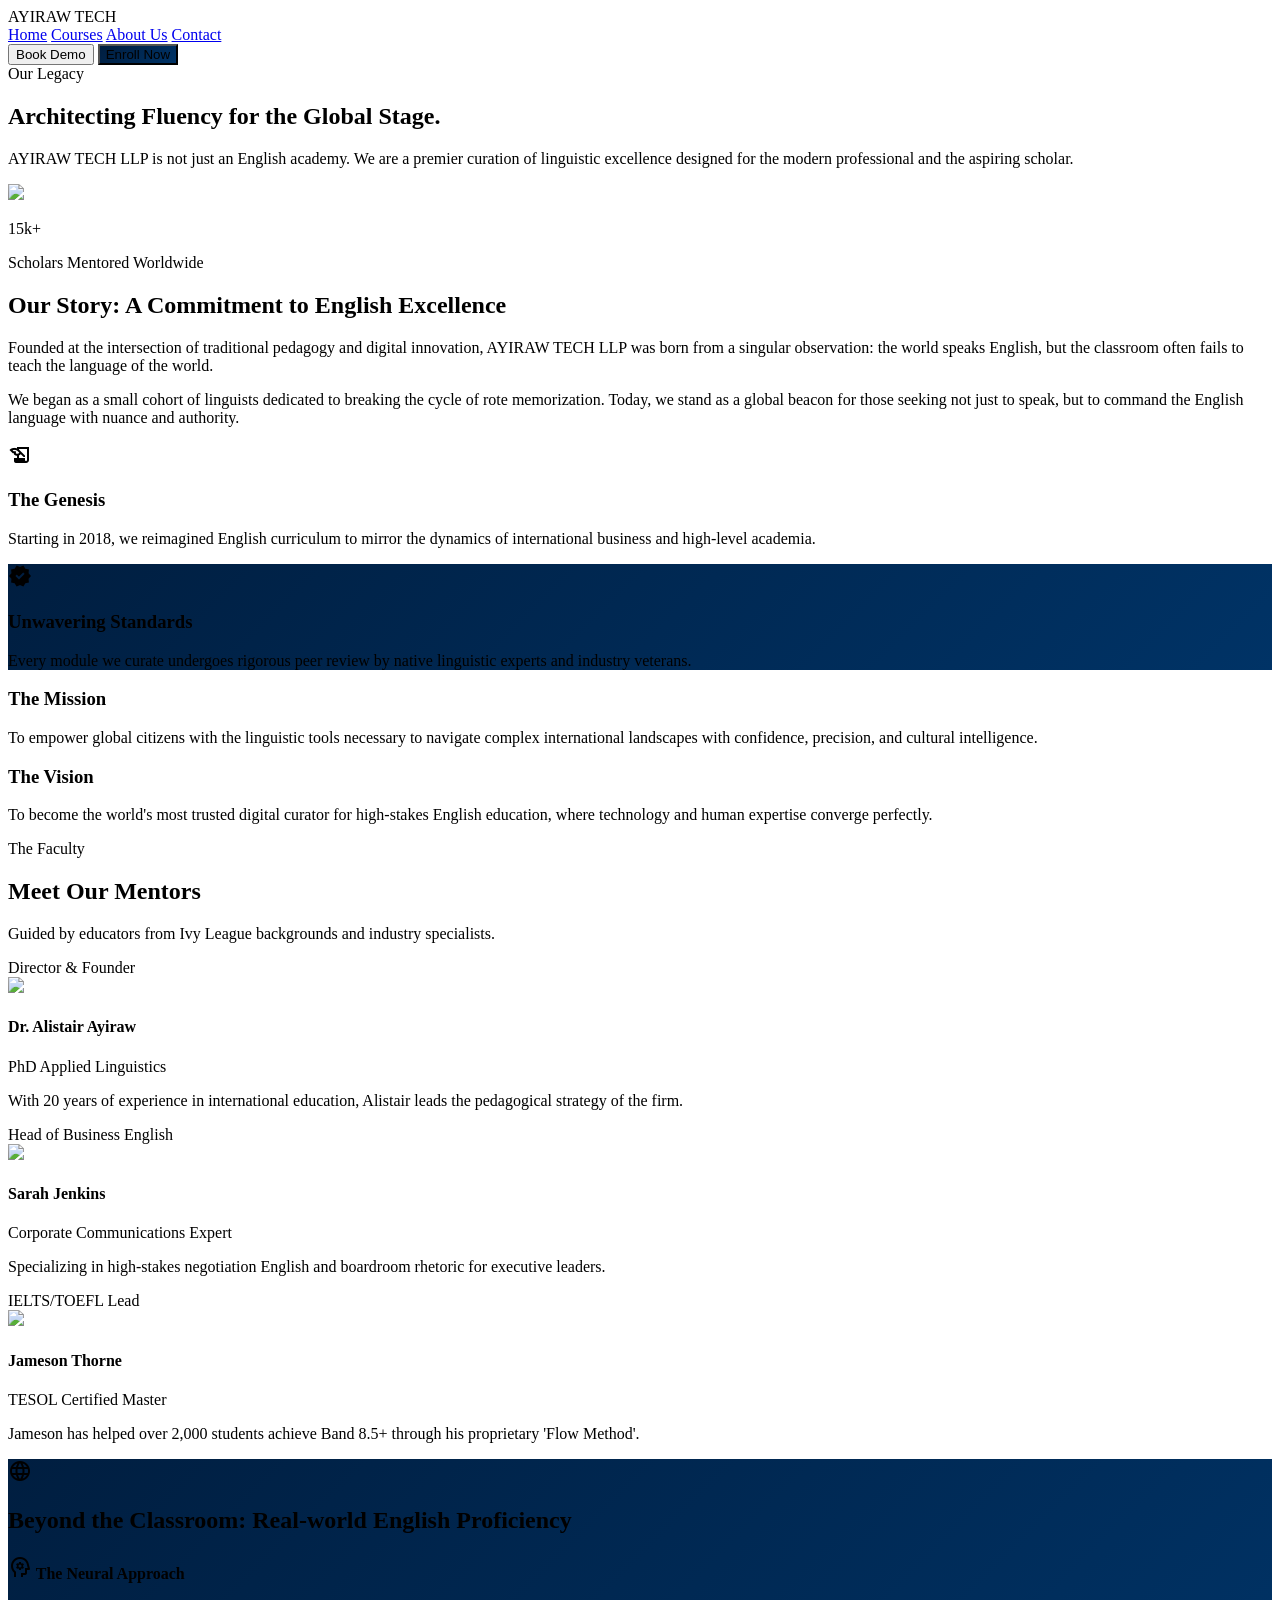
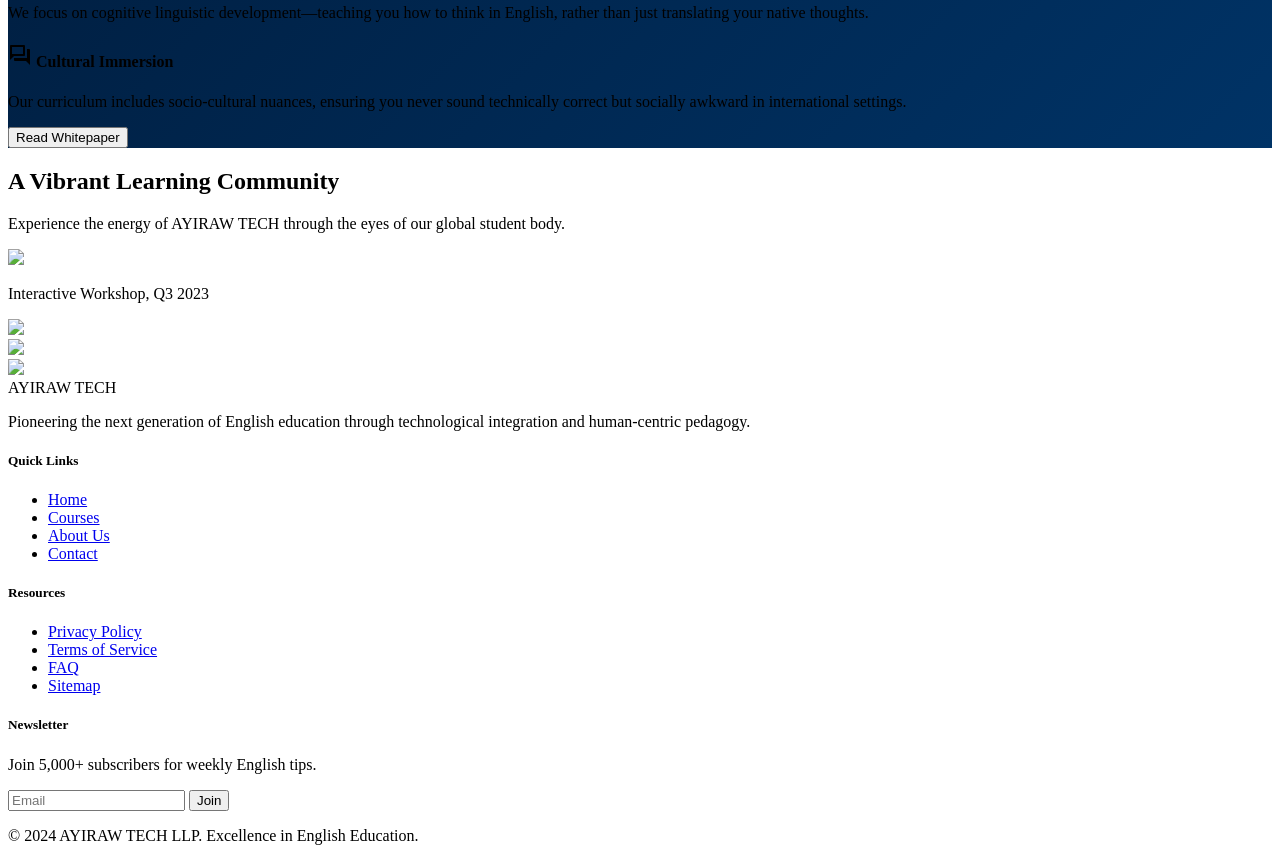
==== about.html @ 20efe215 "about.html" ====
<!DOCTYPE html>

<html class="scroll-smooth" lang="en"><head>
<meta charset="utf-8"/>
<meta content="width=device-width, initial-scale=1.0" name="viewport"/>
<title>About Us | AYIRAW TECH</title>
<script src="https://cdn.tailwindcss.com?plugins=forms,container-queries"></script>
<link href="https://fonts.googleapis.com/css2?family=Manrope:wght@200..800&amp;family=Inter:wght@100..900&amp;display=swap" rel="stylesheet"/>
<link href="https://fonts.googleapis.com/css2?family=Material+Symbols+Outlined:wght,FILL@100..700,0..1&amp;display=swap" rel="stylesheet"/>
<link href="https://fonts.googleapis.com/css2?family=Material+Symbols+Outlined:wght,FILL@100..700,0..1&amp;display=swap" rel="stylesheet"/>
<script id="tailwind-config">
      tailwind.config = {
        darkMode: "class",
        theme: {
          extend: {
            colors: {
              "inverse-surface": "#2e3132",
              "on-primary": "#ffffff",
              "error-container": "#ffdad6",
              "surface-container-highest": "#e1e3e4",
              "surface-container": "#edeeef",
              "on-secondary-container": "#613400",
              "tertiary-fixed-dim": "#e9c400",
              "surface-container-low": "#f3f4f5",
              "surface": "#f8f9fa",
              "on-tertiary-container": "#4c3e00",
              "on-error": "#ffffff",
              "on-tertiary-fixed-variant": "#544600",
              "on-primary-fixed": "#001b3c",
              "background": "#f8f9fa",
              "tertiary-container": "#c9a900",
              "secondary-container": "#fd9000",
              "tertiary": "#705d00",
              "on-error-container": "#93000a",
              "surface-container-high": "#e7e8e9",
              "on-primary-container": "#799dd6",
              "on-background": "#191c1d",
              "on-tertiary": "#ffffff",
              "error": "#ba1a1a",
              "outline-variant": "#c3c6d1",
              "inverse-on-surface": "#f0f1f2",
              "on-secondary-fixed-variant": "#6c3a00",
              "on-tertiary-fixed": "#221b00",
              "surface-bright": "#f8f9fa",
              "secondary-fixed": "#ffdcc1",
              "on-primary-fixed-variant": "#1f477b",
              "outline": "#737780",
              "inverse-primary": "#a7c8ff",
              "surface-tint": "#3a5f94",
              "secondary-fixed-dim": "#ffb778",
              "primary": "#001e40",
              "secondary": "#8e4e00",
              "surface-container-lowest": "#ffffff",
              "primary-fixed": "#d5e3ff",
              "on-secondary-fixed": "#2e1500",
              "tertiary-fixed": "#ffe170",
              "primary-container": "#003366",
              "on-surface": "#191c1d",
              "on-surface-variant": "#43474f",
              "on-secondary": "#ffffff",
              "surface-dim": "#d9dadb",
              "primary-fixed-dim": "#a7c8ff",
              "surface-variant": "#e1e3e4"
            },
            fontFamily: {
              "headline": ["Manrope"],
              "body": ["Inter"],
              "label": ["Inter"]
            },
            borderRadius: {"DEFAULT": "0.125rem", "lg": "0.25rem", "xl": "0.5rem", "full": "0.75rem"},
          },
        },
      }
    </script>
<style>
        .material-symbols-outlined {
            font-variation-settings: 'FILL' 0, 'wght' 400, 'GRAD' 0, 'opsz' 24;
        }
        .editorial-gradient {
            background: linear-gradient(135deg, #001e40 0%, #003366 100%);
        }
        .glass-nav {
            backdrop-filter: blur(24px);
            -webkit-backdrop-filter: blur(24px);
        }
    </style>
</head>
<body class="bg-surface text-on-surface font-body selection:bg-secondary-fixed selection:text-on-secondary-fixed">
<!-- TopNavBar -->
<nav class="fixed top-0 w-full z-50 bg-white/80 dark:bg-slate-950/80 backdrop-blur-xl shadow-sm dark:shadow-none h-20">
<div class="flex justify-between items-center max-w-7xl mx-auto px-6 h-full">
<div class="text-2xl font-black tracking-tighter text-sky-900 dark:text-sky-100 uppercase">
                AYIRAW TECH
            </div>
<div class="hidden md:flex items-center space-x-8">
<a class="text-slate-600 dark:text-slate-400 hover:text-sky-900 dark:hover:text-sky-200 transition-colors font-body text-sm" href="#">Home</a>
<a class="text-slate-600 dark:text-slate-400 hover:text-sky-900 dark:hover:text-sky-200 transition-colors font-body text-sm" href="#">Courses</a>
<a class="text-sky-900 dark:text-sky-400 font-bold border-b-2 border-amber-600 pb-1 font-body text-sm" href="#">About Us</a>
<a class="text-slate-600 dark:text-slate-400 hover:text-sky-900 dark:hover:text-sky-200 transition-colors font-body text-sm" href="#">Contact</a>
</div>
<div class="flex items-center gap-4">
<button class="hidden md:block text-on-primary-fixed-variant font-semibold text-sm hover:opacity-80 transition-opacity">Book Demo</button>
<button class="bg-primary editorial-gradient text-on-primary px-6 py-2.5 rounded-xl font-bold text-sm scale-95 active:scale-90 transition-transform shadow-lg shadow-primary/20">Enroll Now</button>
</div>
</div>
</nav>
<main class="pt-20">
<!-- Hero Section: Editorial Style -->
<section class="relative py-24 overflow-hidden">
<div class="max-w-7xl mx-auto px-6 grid grid-cols-1 lg:grid-cols-12 gap-12 items-center">
<div class="lg:col-span-7">
<span class="inline-block px-4 py-1.5 rounded-full bg-secondary-fixed text-on-secondary-fixed font-label text-xs font-bold tracking-widest uppercase mb-6">Our Legacy</span>
<h1 class="font-headline text-5xl md:text-7xl font-bold tracking-tight text-on-surface mb-8 leading-[1.1]">
                        Architecting <span class="text-secondary italic">Fluency</span> for the Global Stage.
                    </h1>
<p class="text-on-surface-variant text-lg md:text-xl max-w-2xl leading-relaxed mb-10">
                        AYIRAW TECH LLP is not just an English academy. We are a premier curation of linguistic excellence designed for the modern professional and the aspiring scholar.
                    </p>
</div>
<div class="lg:col-span-5 relative">
<div class="aspect-[4/5] rounded-xl overflow-hidden shadow-2xl rotate-2 hover:rotate-0 transition-transform duration-700">
<img class="w-full h-full object-cover" data-alt="University students collaborating in a modern library" src="https://lh3.googleusercontent.com/aida-public/[base64]"/>
</div>
<div class="absolute -bottom-6 -left-6 bg-surface-container-lowest p-8 rounded-xl shadow-xl max-w-[240px] border border-outline-variant/15">
<p class="font-headline font-bold text-4xl text-primary">15k+</p>
<p class="text-sm text-outline font-label">Scholars Mentored Worldwide</p>
</div>
</div>
</div>
</section>
<!-- Our Story: Asymmetrical Layout -->
<section class="py-24 bg-surface-container-low">
<div class="max-w-7xl mx-auto px-6">
<div class="grid grid-cols-1 lg:grid-cols-2 gap-20 items-start">
<div class="sticky top-32">
<h2 class="font-headline text-4xl font-bold mb-8">Our Story: A Commitment to English Excellence</h2>
<div class="space-y-6 text-on-surface-variant leading-loose">
<p>Founded at the intersection of traditional pedagogy and digital innovation, AYIRAW TECH LLP was born from a singular observation: the world speaks English, but the classroom often fails to teach the language of the world.</p>
<p>We began as a small cohort of linguists dedicated to breaking the cycle of rote memorization. Today, we stand as a global beacon for those seeking not just to speak, but to command the English language with nuance and authority.</p>
</div>
</div>
<div class="grid grid-cols-1 gap-8">
<div class="bg-surface-container-lowest p-10 rounded-xl border border-outline-variant/15 hover:shadow-lg transition-shadow">
<div class="text-secondary mb-6"><span class="material-symbols-outlined text-4xl" style="font-variation-settings: 'FILL' 1;">history_edu</span></div>
<h3 class="font-headline text-2xl font-bold mb-4">The Genesis</h3>
<p class="text-on-surface-variant text-sm">Starting in 2018, we reimagined English curriculum to mirror the dynamics of international business and high-level academia.</p>
</div>
<div class="bg-primary editorial-gradient p-10 rounded-xl text-on-primary shadow-xl">
<div class="text-tertiary-fixed mb-6"><span class="material-symbols-outlined text-4xl" style="font-variation-settings: 'FILL' 1;">verified</span></div>
<h3 class="font-headline text-2xl font-bold mb-4">Unwavering Standards</h3>
<p class="opacity-80 text-sm">Every module we curate undergoes rigorous peer review by native linguistic experts and industry veterans.</p>
</div>
</div>
</div>
</div>
</section>
<!-- Mission & Vision: Tonal Cards -->
<section class="py-24">
<div class="max-w-7xl mx-auto px-6">
<div class="grid grid-cols-1 md:grid-cols-2 gap-12">
<div class="group">
<div class="h-2 w-24 bg-secondary mb-8 transition-all group-hover:w-full duration-500"></div>
<h3 class="font-headline text-3xl font-bold mb-6">The Mission</h3>
<p class="text-on-surface-variant text-lg leading-relaxed">To empower global citizens with the linguistic tools necessary to navigate complex international landscapes with confidence, precision, and cultural intelligence.</p>
</div>
<div class="group">
<div class="h-2 w-24 bg-primary mb-8 transition-all group-hover:w-full duration-500"></div>
<h3 class="font-headline text-3xl font-bold mb-6">The Vision</h3>
<p class="text-on-surface-variant text-lg leading-relaxed">To become the world's most trusted digital curator for high-stakes English education, where technology and human expertise converge perfectly.</p>
</div>
</div>
</div>
</section>
<!-- Founders & Tutors: Academic Cards -->
<section class="py-24 bg-surface-container-high">
<div class="max-w-7xl mx-auto px-6">
<div class="flex flex-col md:flex-row justify-between items-end mb-16 gap-6">
<div>
<span class="text-secondary font-bold tracking-widest text-xs uppercase font-label">The Faculty</span>
<h2 class="font-headline text-4xl font-bold mt-2">Meet Our Mentors</h2>
</div>
<p class="text-outline max-w-sm text-sm">Guided by educators from Ivy League backgrounds and industry specialists.</p>
</div>
<div class="grid grid-cols-1 sm:grid-cols-2 lg:grid-cols-3 gap-8">
<!-- Founder Card -->
<div class="flex flex-col">
<div class="bg-surface-container-highest h-12 w-4/5 rounded-t-xl ml-auto flex items-center px-6">
<span class="text-[10px] font-bold tracking-[0.2em] uppercase text-on-surface-variant">Director &amp; Founder</span>
</div>
<div class="bg-surface-container-lowest p-6 rounded-xl rounded-tr-none shadow-sm flex-grow">
<div class="aspect-square rounded-lg overflow-hidden mb-6 grayscale hover:grayscale-0 transition-all duration-500">
<img class="w-full h-full object-cover" data-alt="A professional man in a navy suit representing a founder" src="https://lh3.googleusercontent.com/aida-public/[base64]"/>
</div>
<h4 class="font-headline text-xl font-bold">Dr. Alistair Ayiraw</h4>
<p class="text-secondary font-label text-xs font-bold mb-4">PhD Applied Linguistics</p>
<p class="text-on-surface-variant text-sm leading-relaxed">With 20 years of experience in international education, Alistair leads the pedagogical strategy of the firm.</p>
</div>
</div>
<!-- Tutor Card 1 -->
<div class="flex flex-col">
<div class="bg-surface-container-highest h-12 w-4/5 rounded-t-xl ml-auto flex items-center px-6">
<span class="text-[10px] font-bold tracking-[0.2em] uppercase text-on-surface-variant">Head of Business English</span>
</div>
<div class="bg-surface-container-lowest p-6 rounded-xl rounded-tr-none shadow-sm flex-grow">
<div class="aspect-square rounded-lg overflow-hidden mb-6 grayscale hover:grayscale-0 transition-all duration-500">
<img class="w-full h-full object-cover" data-alt="A professional woman in business attire representing a lead tutor" src="https://lh3.googleusercontent.com/aida-public/[base64]"/>
</div>
<h4 class="font-headline text-xl font-bold">Sarah Jenkins</h4>
<p class="text-secondary font-label text-xs font-bold mb-4">Corporate Communications Expert</p>
<p class="text-on-surface-variant text-sm leading-relaxed">Specializing in high-stakes negotiation English and boardroom rhetoric for executive leaders.</p>
</div>
</div>
<!-- Tutor Card 2 -->
<div class="flex flex-col">
<div class="bg-surface-container-highest h-12 w-4/5 rounded-t-xl ml-auto flex items-center px-6">
<span class="text-[10px] font-bold tracking-[0.2em] uppercase text-on-surface-variant">IELTS/TOEFL Lead</span>
</div>
<div class="bg-surface-container-lowest p-6 rounded-xl rounded-tr-none shadow-sm flex-grow">
<div class="aspect-square rounded-lg overflow-hidden mb-6 grayscale hover:grayscale-0 transition-all duration-500">
<img class="w-full h-full object-cover" data-alt="A young male tutor in professional casual wear" src="https://lh3.googleusercontent.com/aida-public/[base64]"/>
</div>
<h4 class="font-headline text-xl font-bold">Jameson Thorne</h4>
<p class="text-secondary font-label text-xs font-bold mb-4">TESOL Certified Master</p>
<p class="text-on-surface-variant text-sm leading-relaxed">Jameson has helped over 2,000 students achieve Band 8.5+ through his proprietary 'Flow Method'.</p>
</div>
</div>
</div>
</div>
</section>
<!-- Academic Philosophy: Beyond the Classroom -->
<section class="py-24 overflow-hidden">
<div class="max-w-7xl mx-auto px-6">
<div class="editorial-gradient rounded-3xl p-12 md:p-20 text-on-primary relative">
<div class="absolute top-0 right-0 p-12 opacity-10">
<span class="material-symbols-outlined text-[200px]" style="font-variation-settings: 'FILL' 1;">language</span>
</div>
<div class="relative z-10 max-w-3xl">
<h2 class="font-headline text-3xl md:text-5xl font-bold mb-8 leading-tight">Beyond the Classroom: Real-world English Proficiency</h2>
<div class="grid grid-cols-1 md:grid-cols-2 gap-12 mt-12">
<div>
<h4 class="text-tertiary-fixed font-bold mb-4 flex items-center gap-2">
<span class="material-symbols-outlined">psychology</span> The Neural Approach
                                </h4>
<p class="text-primary-fixed text-sm leading-relaxed">We focus on cognitive linguistic development—teaching you how to think in English, rather than just translating your native thoughts.</p>
</div>
<div>
<h4 class="text-tertiary-fixed font-bold mb-4 flex items-center gap-2">
<span class="material-symbols-outlined">forum</span> Cultural Immersion
                                </h4>
<p class="text-primary-fixed text-sm leading-relaxed">Our curriculum includes socio-cultural nuances, ensuring you never sound technically correct but socially awkward in international settings.</p>
</div>
</div>
<button class="mt-12 bg-secondary text-on-primary px-8 py-4 rounded-xl font-bold hover:bg-secondary-container transition-colors shadow-xl shadow-black/20">Read Whitepaper</button>
</div>
</div>
</div>
</section>
<!-- Student Gallery: Bento Grid -->
<section class="py-24 bg-surface">
<div class="max-w-7xl mx-auto px-6">
<div class="text-center mb-16">
<h2 class="font-headline text-4xl font-bold mb-4">A Vibrant Learning Community</h2>
<p class="text-on-surface-variant max-w-2xl mx-auto">Experience the energy of AYIRAW TECH through the eyes of our global student body.</p>
</div>
<div class="grid grid-cols-2 md:grid-cols-4 gap-4 md:h-[600px]">
<div class="md:col-span-2 md:row-span-2 rounded-xl overflow-hidden group relative">
<img class="w-full h-full object-cover group-hover:scale-105 transition-transform duration-700" data-alt="A diverse group of students discussing around a laptop" src="https://lh3.googleusercontent.com/aida-public/[base64]"/>
<div class="absolute inset-0 bg-gradient-to-t from-black/60 to-transparent opacity-0 group-hover:opacity-100 transition-opacity flex items-end p-6">
<p class="text-white text-sm font-label">Interactive Workshop, Q3 2023</p>
</div>
</div>
<div class="rounded-xl overflow-hidden group relative">
<img class="w-full h-full object-cover group-hover:scale-105 transition-transform duration-700" data-alt="A close up of a student writing in a journal" src="https://lh3.googleusercontent.com/aida-public/[base64]"/>
</div>
<div class="rounded-xl overflow-hidden group relative">
<img class="w-full h-full object-cover group-hover:scale-105 transition-transform duration-700" data-alt="Two students high-fiving in a modern classroom" src="https://lh3.googleusercontent.com/aida-public/[base64]"/>
</div>
<div class="md:col-span-2 rounded-xl overflow-hidden group relative">
<img class="w-full h-full object-cover group-hover:scale-105 transition-transform duration-700" data-alt="A wide shot of a tech-enabled lecture hall" src="https://lh3.googleusercontent.com/aida-public/[base64]"/>
</div>
</div>
</div>
</section>
</main>
<!-- Footer -->
<footer class="bg-slate-50 dark:bg-slate-950 w-full py-12 border-t border-slate-200 dark:border-slate-800">
<div class="grid grid-cols-1 md:grid-cols-4 gap-8 max-w-7xl mx-auto px-6">
<div class="md:col-span-1">
<div class="text-xl font-bold text-sky-900 dark:text-sky-100 mb-4 uppercase">AYIRAW TECH</div>
<p class="text-xs text-slate-500 leading-relaxed font-body">Pioneering the next generation of English education through technological integration and human-centric pedagogy.</p>
</div>
<div>
<h5 class="font-headline font-semibold text-sky-900 dark:text-sky-400 mb-4 text-sm">Quick Links</h5>
<ul class="space-y-2">
<li><a class="text-xs text-slate-500 hover:underline decoration-amber-500 underline-offset-4 transition-opacity font-body" href="#">Home</a></li>
<li><a class="text-xs text-slate-500 hover:underline decoration-amber-500 underline-offset-4 transition-opacity font-body" href="#">Courses</a></li>
<li><a class="text-xs text-amber-700 dark:text-amber-400 font-body" href="#">About Us</a></li>
<li><a class="text-xs text-slate-500 hover:underline decoration-amber-500 underline-offset-4 transition-opacity font-body" href="#">Contact</a></li>
</ul>
</div>
<div>
<h5 class="font-headline font-semibold text-sky-900 dark:text-sky-400 mb-4 text-sm">Resources</h5>
<ul class="space-y-2">
<li><a class="text-xs text-slate-500 hover:underline decoration-amber-500 underline-offset-4 transition-opacity font-body" href="#">Privacy Policy</a></li>
<li><a class="text-xs text-slate-500 hover:underline decoration-amber-500 underline-offset-4 transition-opacity font-body" href="#">Terms of Service</a></li>
<li><a class="text-xs text-slate-500 hover:underline decoration-amber-500 underline-offset-4 transition-opacity font-body" href="#">FAQ</a></li>
<li><a class="text-xs text-slate-500 hover:underline decoration-amber-500 underline-offset-4 transition-opacity font-body" href="#">Sitemap</a></li>
</ul>
</div>
<div>
<h5 class="font-headline font-semibold text-sky-900 dark:text-sky-400 mb-4 text-sm">Newsletter</h5>
<p class="text-xs text-slate-500 mb-4">Join 5,000+ subscribers for weekly English tips.</p>
<div class="flex">
<input class="bg-surface-container-low border-none rounded-l-xl text-xs w-full focus:ring-2 focus:ring-secondary" placeholder="Email" type="email"/>
<button class="bg-primary text-on-primary px-4 rounded-r-xl font-bold text-xs">Join</button>
</div>
</div>
</div>
<div class="max-w-7xl mx-auto px-6 pt-12 text-center">
<p class="text-[10px] text-slate-400 font-body uppercase tracking-widest">© 2024 AYIRAW TECH LLP. Excellence in English Education.</p>
</div>
</footer>
</body></html>
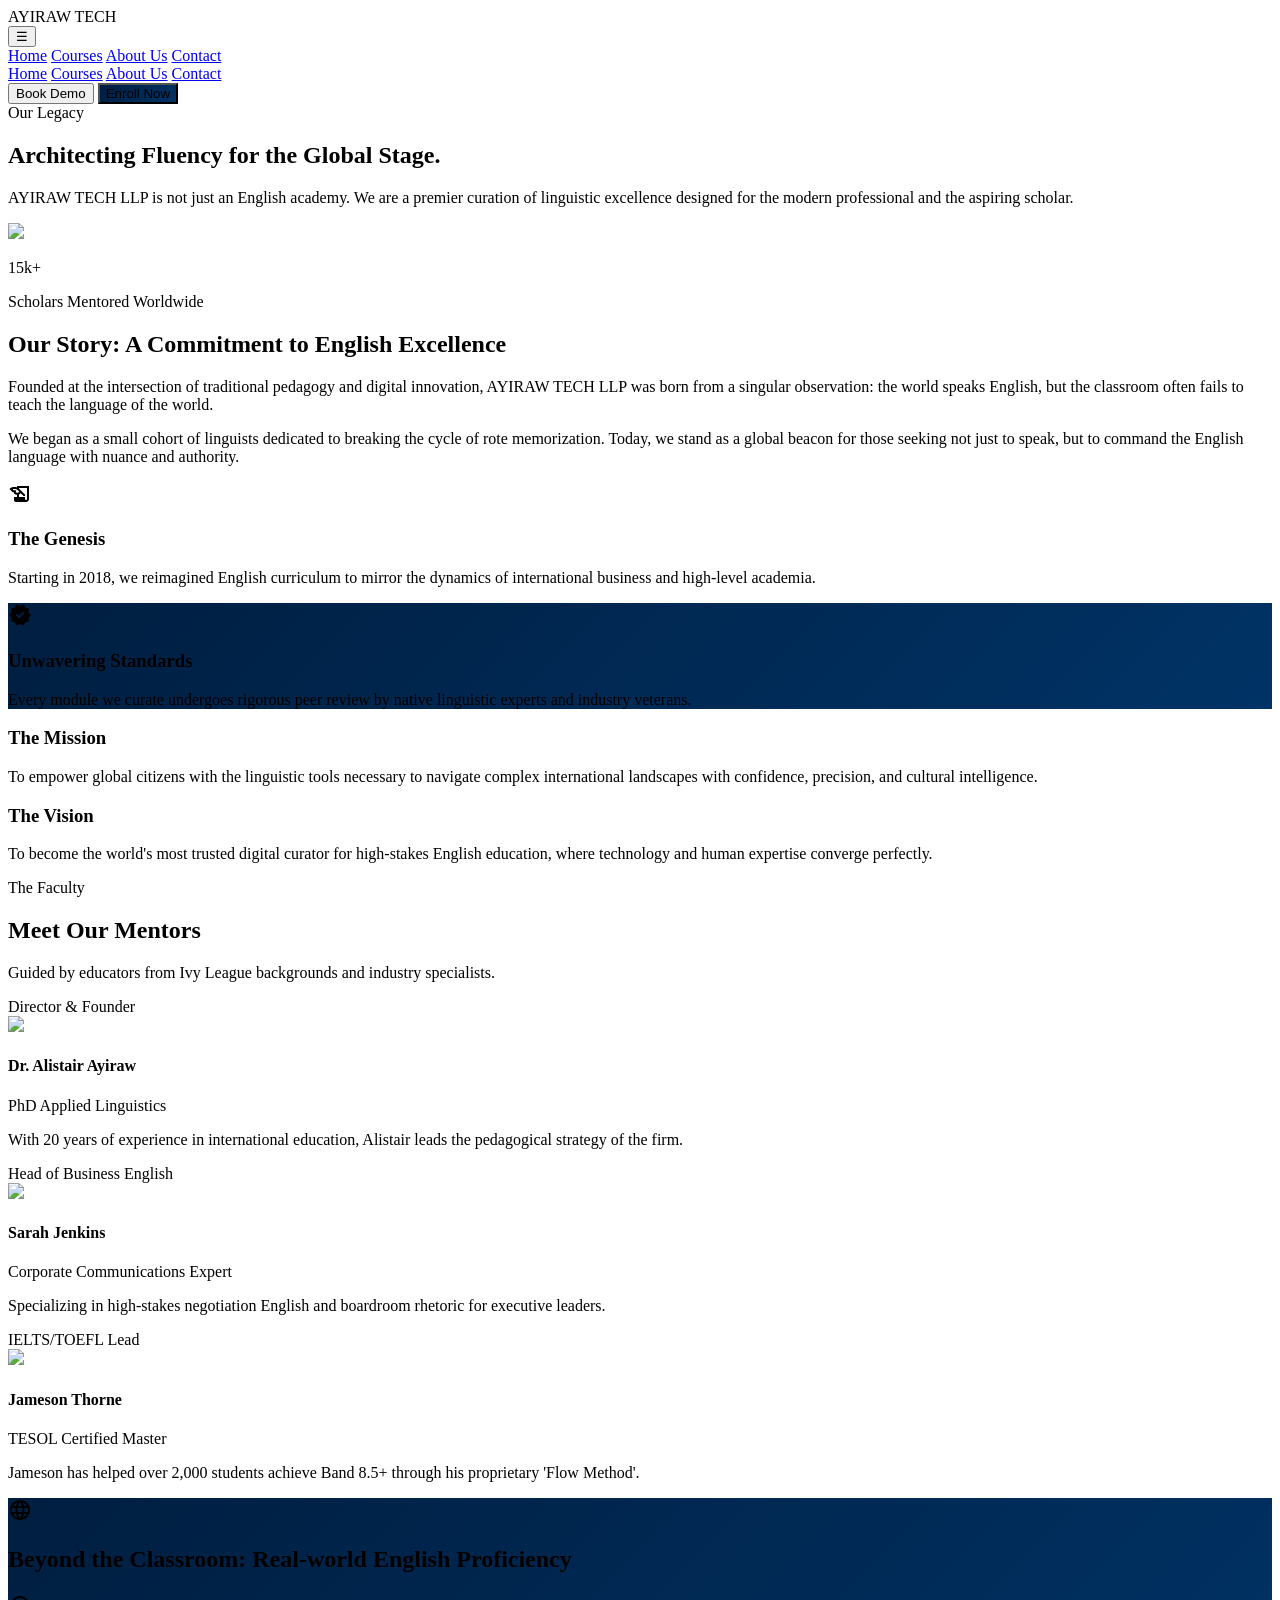
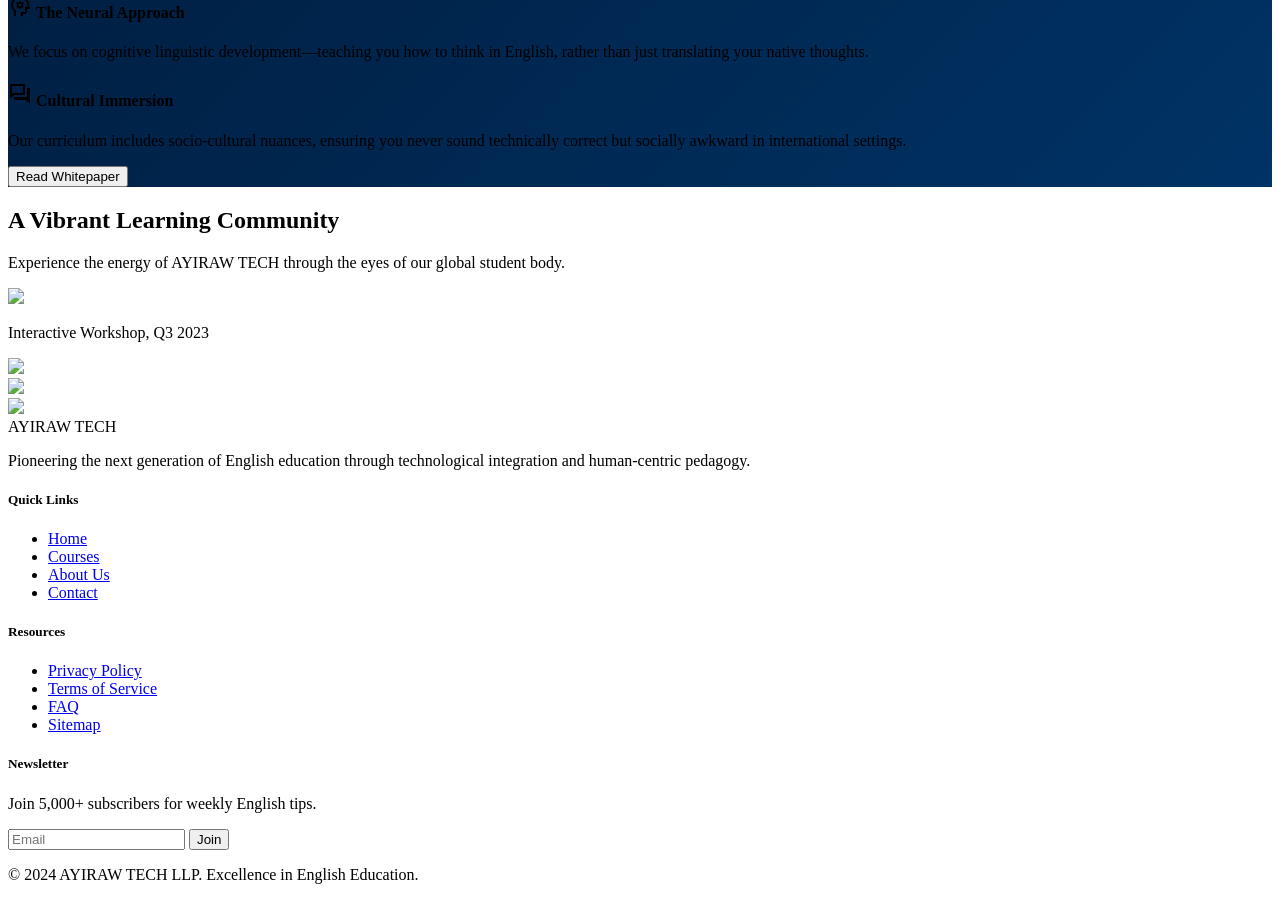
==== commit f2b85056: "about.html" ====
--- a/about.html
+++ b/about.html
@@ -93,10 +93,20 @@
                 AYIRAW TECH
             </div>
 <div class="hidden md:flex items-center space-x-8">
-<a class="text-slate-600 dark:text-slate-400 hover:text-sky-900 dark:hover:text-sky-200 transition-colors font-body text-sm" href="#">Home</a>
-<a class="text-slate-600 dark:text-slate-400 hover:text-sky-900 dark:hover:text-sky-200 transition-colors font-body text-sm" href="#">Courses</a>
-<a class="text-sky-900 dark:text-sky-400 font-bold border-b-2 border-amber-600 pb-1 font-body text-sm" href="#">About Us</a>
-<a class="text-slate-600 dark:text-slate-400 hover:text-sky-900 dark:hover:text-sky-200 transition-colors font-body text-sm" href="#">Contact</a>
+      <!-- ✅ Mobile Button (NEW) -->
+  <button class="md:hidden text-2xl" onclick="toggleMenu()">☰</button>
+
+  <!-- ✅ Desktop Menu (KEEP THIS) -->
+  <div class="hidden md:flex items-center space-x-8">
+    <a href="index.html">Home</a>
+    <a href="courses.html">Courses</a>
+    <a href="about.html">About Us</a>
+    <a href="contact.html">Contact</a>
+   </div>
+<a class="text-slate-600 dark:text-slate-400 hover:text-sky-900 dark:hover:text-sky-200 transition-colors font-body text-sm" href="index.html">Home</a>
+<a class="text-slate-600 dark:text-slate-400 hover:text-sky-900 dark:hover:text-sky-200 transition-colors font-body text-sm" href="courses.html">Courses</a>
+<a class="text-sky-900 dark:text-sky-400 font-bold border-b-2 border-amber-600 pb-1 font-body text-sm" href="about.html">About Us</a>
+<a class="text-slate-600 dark:text-slate-400 hover:text-sky-900 dark:hover:text-sky-200 transition-colors font-body text-sm" href="contact.html">Contact</a>
 </div>
 <div class="flex items-center gap-4">
 <button class="hidden md:block text-on-primary-fixed-variant font-semibold text-sm hover:opacity-80 transition-opacity">Book Demo</button>
@@ -104,6 +114,7 @@
 </div>
 </div>
 </nav>
+      
 <main class="pt-20">
 <!-- Hero Section: Editorial Style -->
 <section class="relative py-24 overflow-hidden">
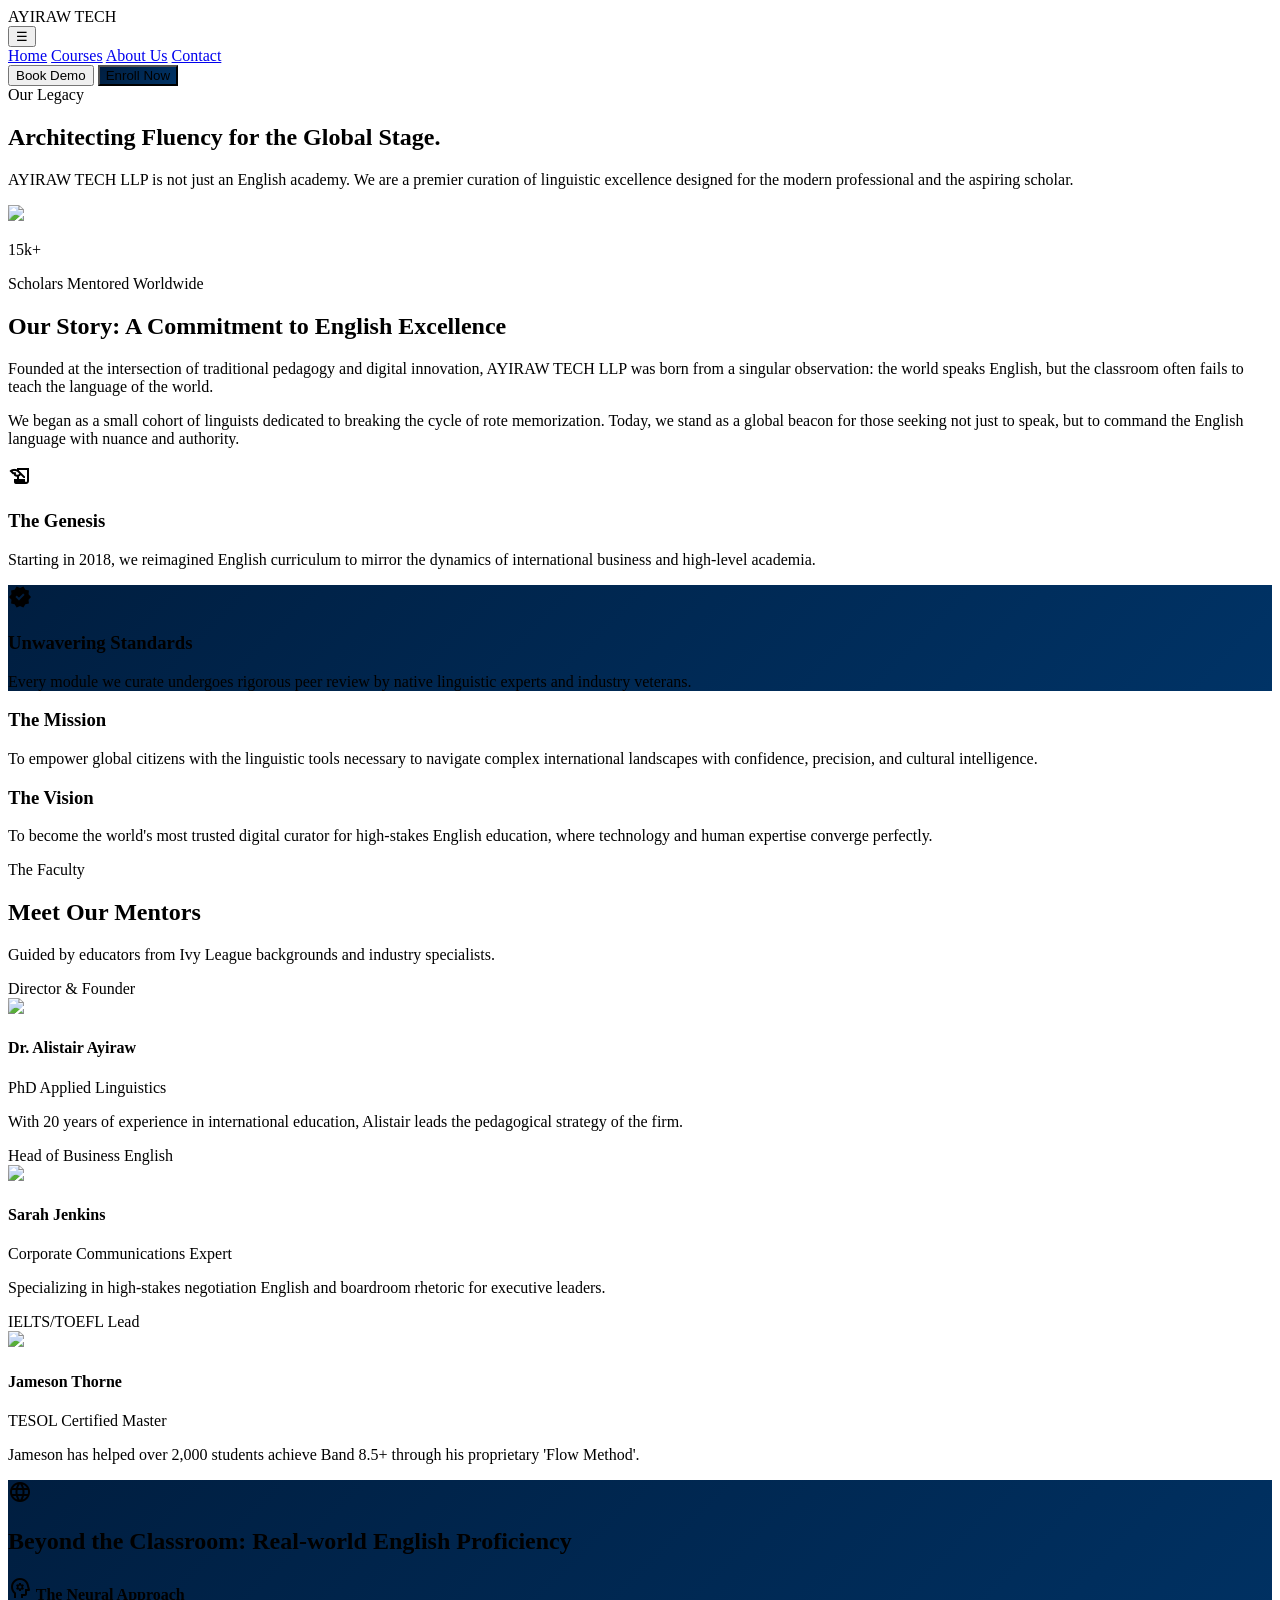
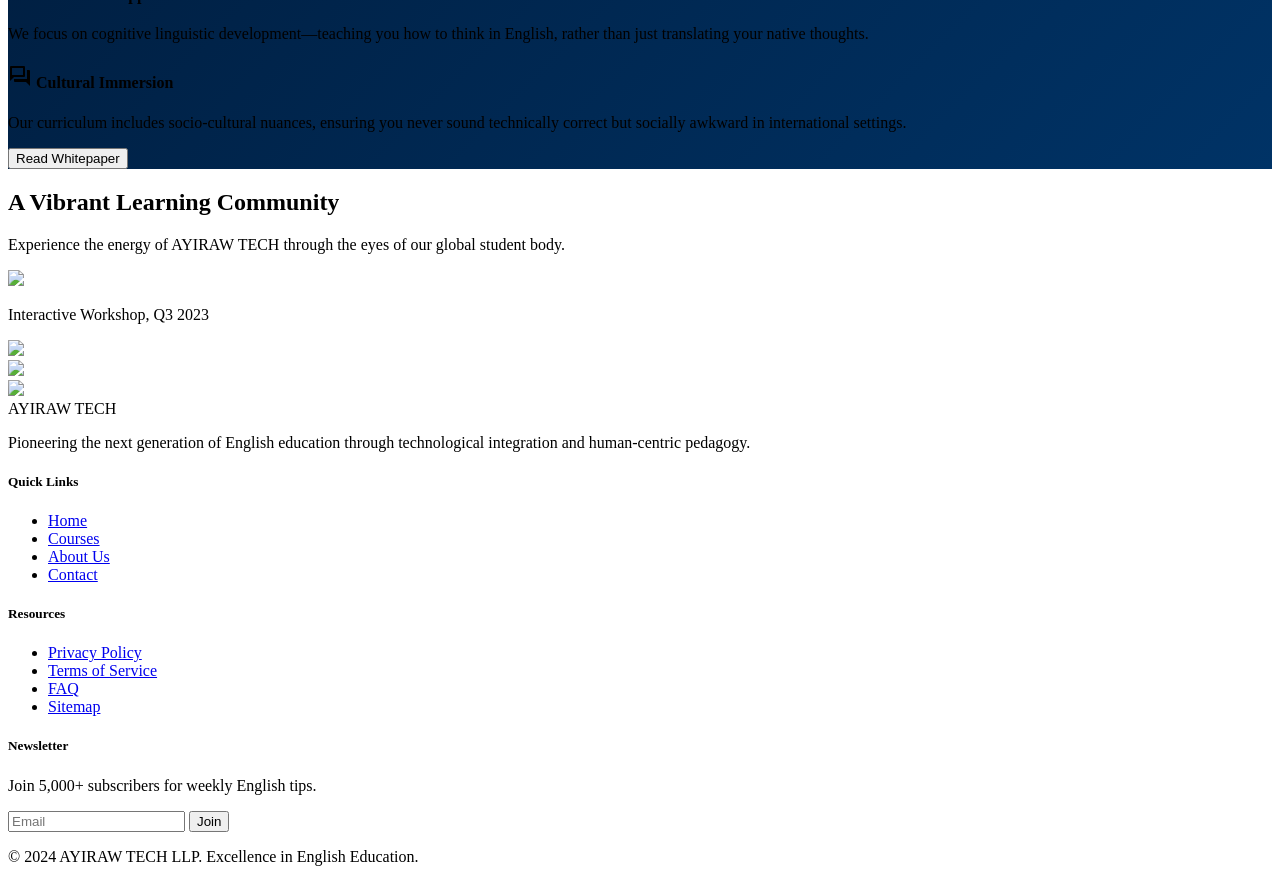
==== commit e0dcbbb3: "about.html" ====
--- a/about.html
+++ b/about.html
@@ -92,16 +92,13 @@
 <div class="text-2xl font-black tracking-tighter text-sky-900 dark:text-sky-100 uppercase">
                 AYIRAW TECH
             </div>
-<div class="hidden md:flex items-center space-x-8">
+
       <!-- ✅ Mobile Button (NEW) -->
   <button class="md:hidden text-2xl" onclick="toggleMenu()">☰</button>
 
   <!-- ✅ Desktop Menu (KEEP THIS) -->
   <div class="hidden md:flex items-center space-x-8">
-    <a href="index.html">Home</a>
-    <a href="courses.html">Courses</a>
-    <a href="about.html">About Us</a>
-    <a href="contact.html">Contact</a>
+    
    </div>
 <a class="text-slate-600 dark:text-slate-400 hover:text-sky-900 dark:hover:text-sky-200 transition-colors font-body text-sm" href="index.html">Home</a>
 <a class="text-slate-600 dark:text-slate-400 hover:text-sky-900 dark:hover:text-sky-200 transition-colors font-body text-sm" href="courses.html">Courses</a>
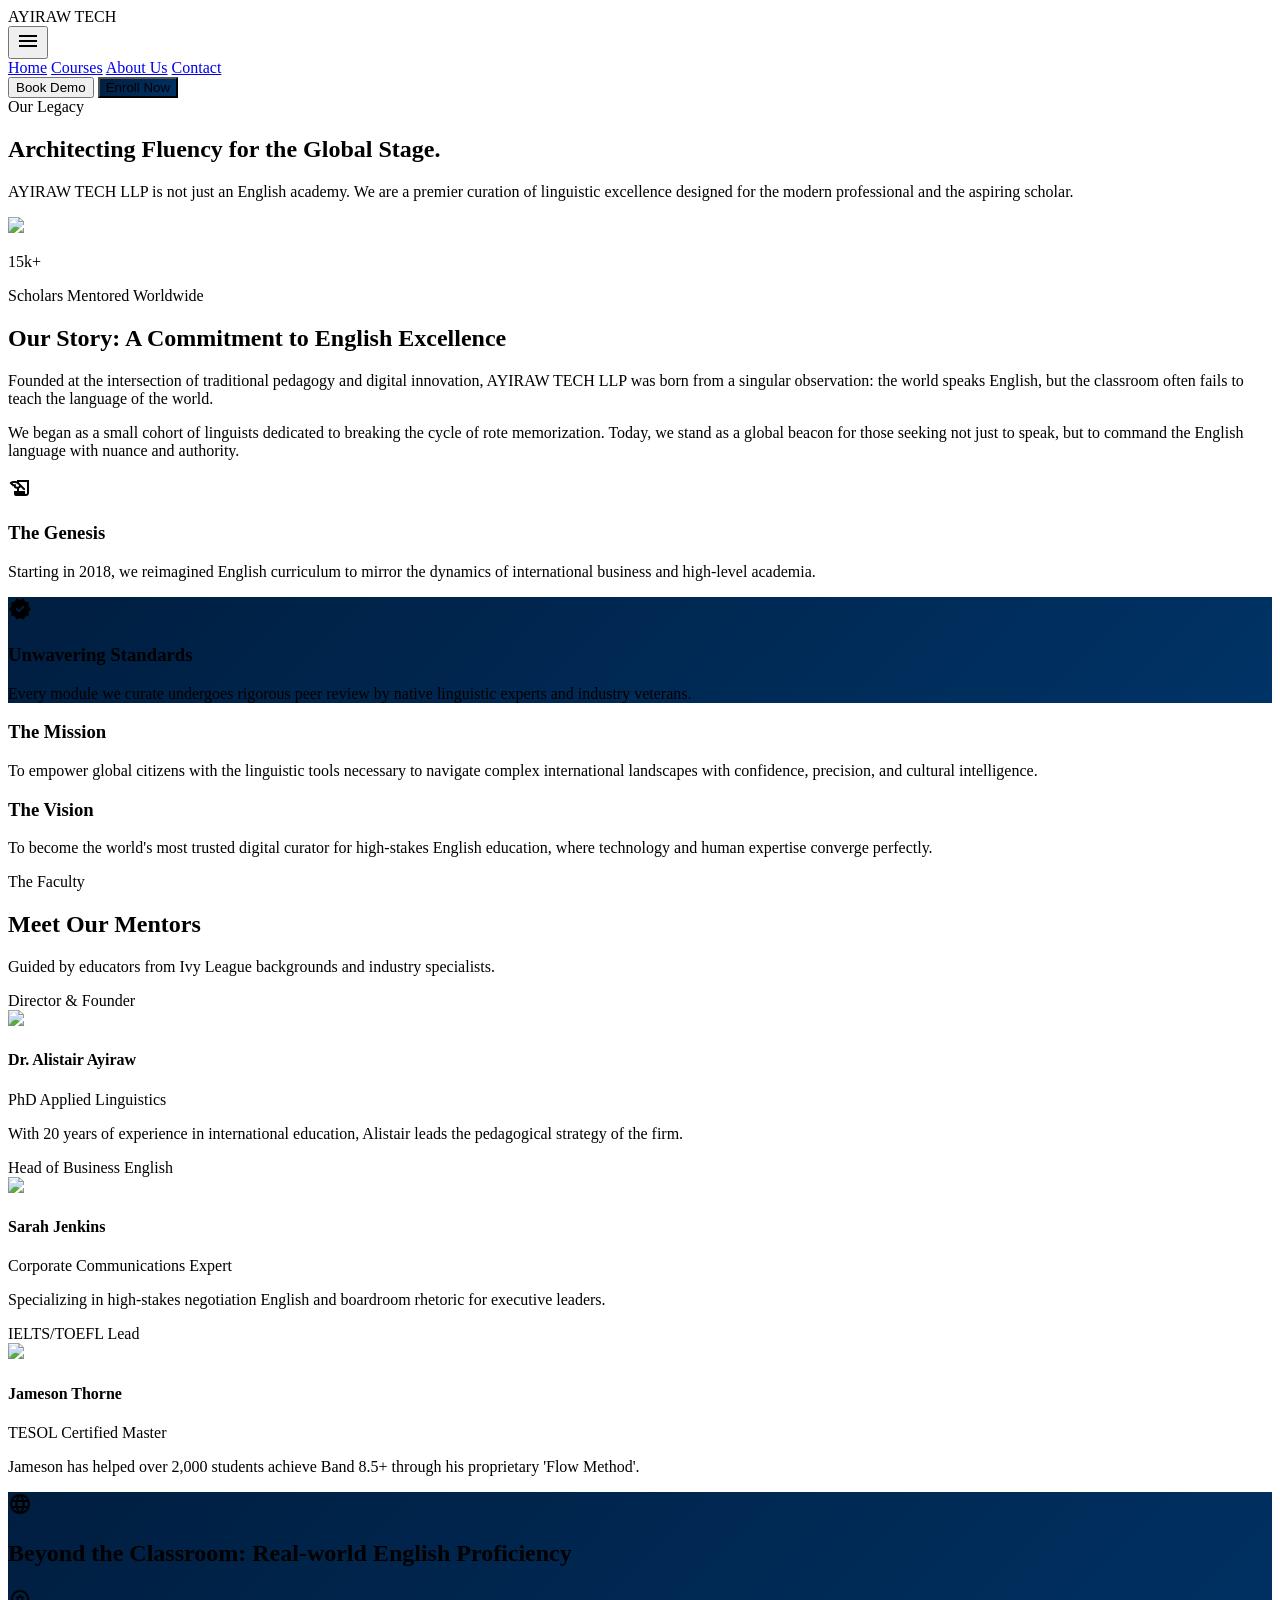
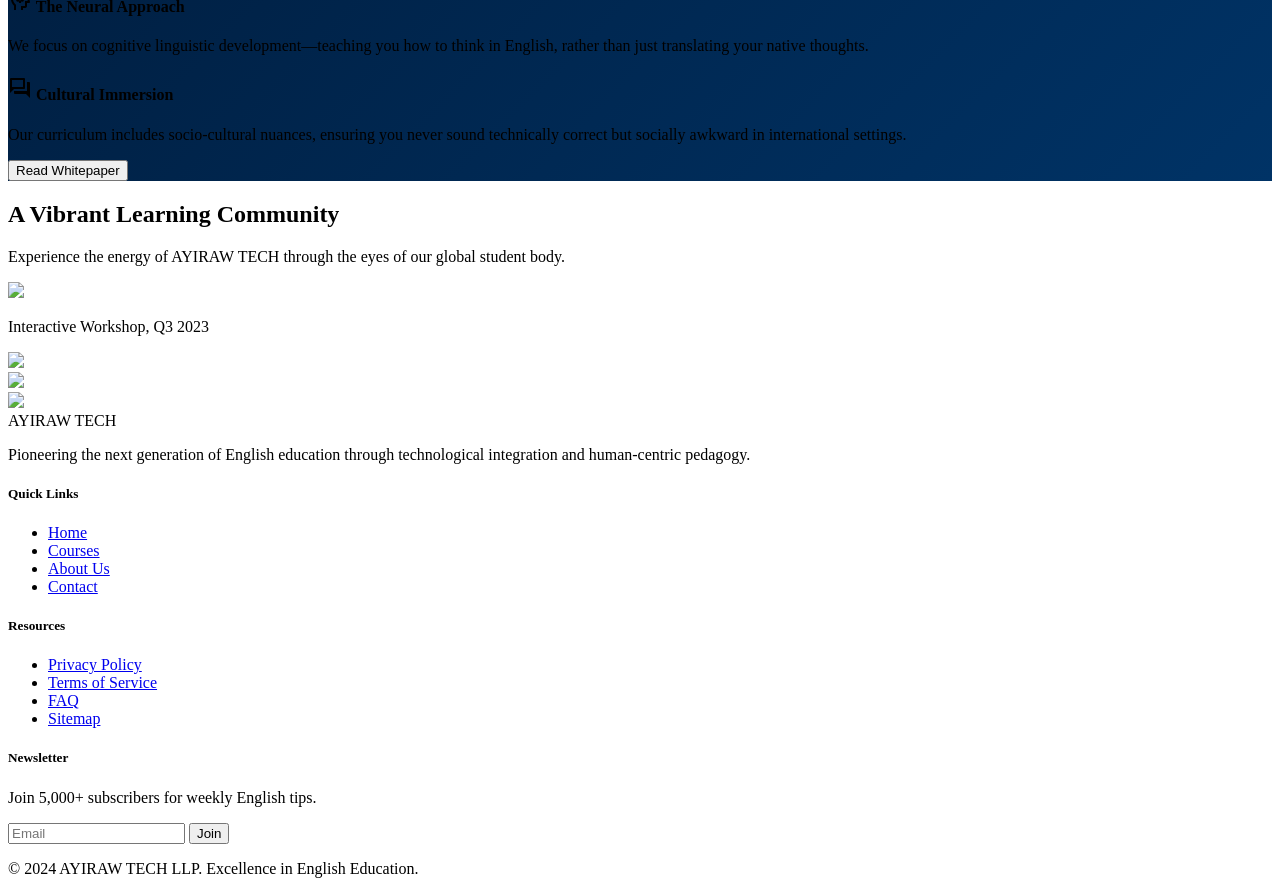
==== commit 70a82325: "about.html" ====
--- a/about.html
+++ b/about.html
@@ -94,12 +94,12 @@
             </div>
 
       <!-- ✅ Mobile Button (NEW) -->
-  <button class="md:hidden text-2xl" onclick="toggleMenu()">☰</button>
+  <button class="md:hidden text-2xl" onclick="toggleMenu()"><span class="material-symbols-outlined">menu</span></button>
 
   <!-- ✅ Desktop Menu (KEEP THIS) -->
-  <div class="hidden md:flex items-center space-x-8">
+  <div class="hidden md:flex items-center space-x-6">
     
-   </div>
+   
 <a class="text-slate-600 dark:text-slate-400 hover:text-sky-900 dark:hover:text-sky-200 transition-colors font-body text-sm" href="index.html">Home</a>
 <a class="text-slate-600 dark:text-slate-400 hover:text-sky-900 dark:hover:text-sky-200 transition-colors font-body text-sm" href="courses.html">Courses</a>
 <a class="text-sky-900 dark:text-sky-400 font-bold border-b-2 border-amber-600 pb-1 font-body text-sm" href="about.html">About Us</a>
@@ -328,4 +328,10 @@
 <p class="text-[10px] text-slate-400 font-body uppercase tracking-widest">© 2024 AYIRAW TECH LLP. Excellence in English Education.</p>
 </div>
 </footer>
+      <script>
+function toggleMenu() {
+  const menu = document.getElementById("mobileMenu");
+  menu.classList.toggle("hidden");
+}
+</script>
 </body></html>
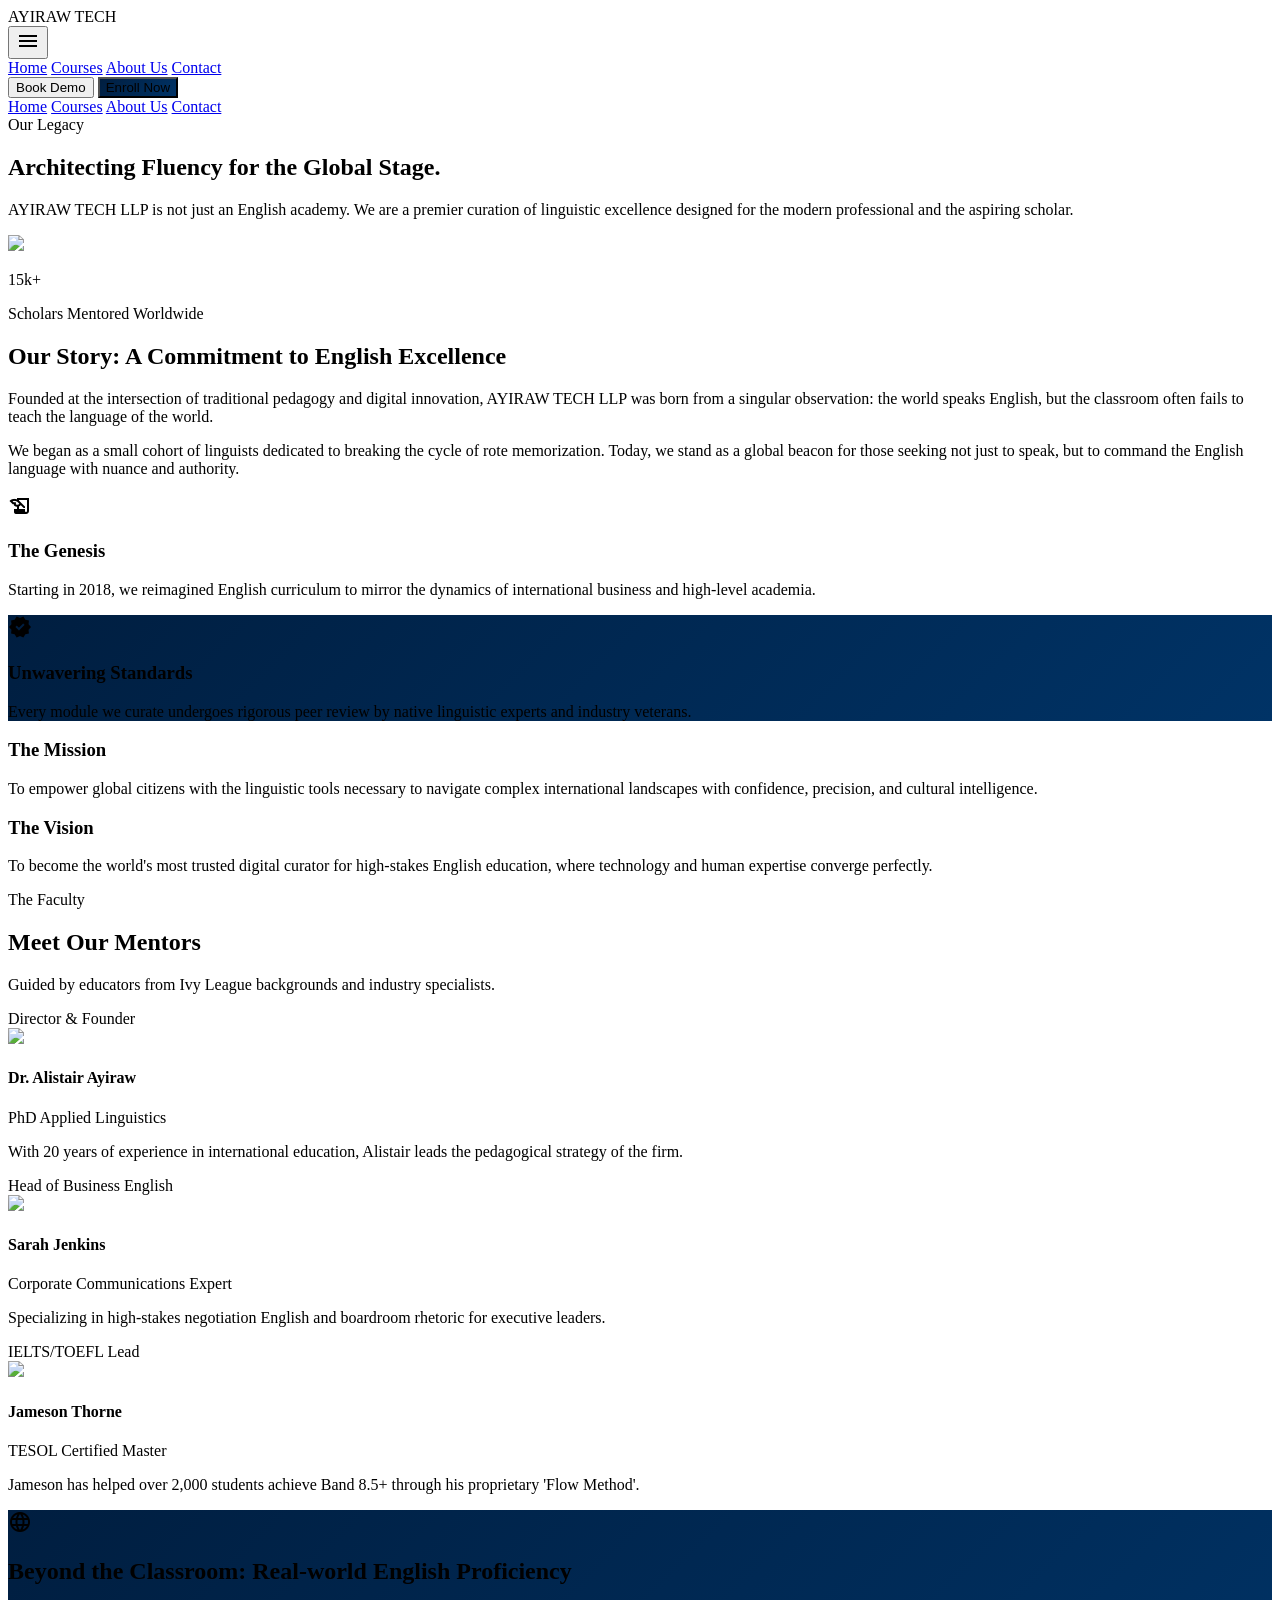
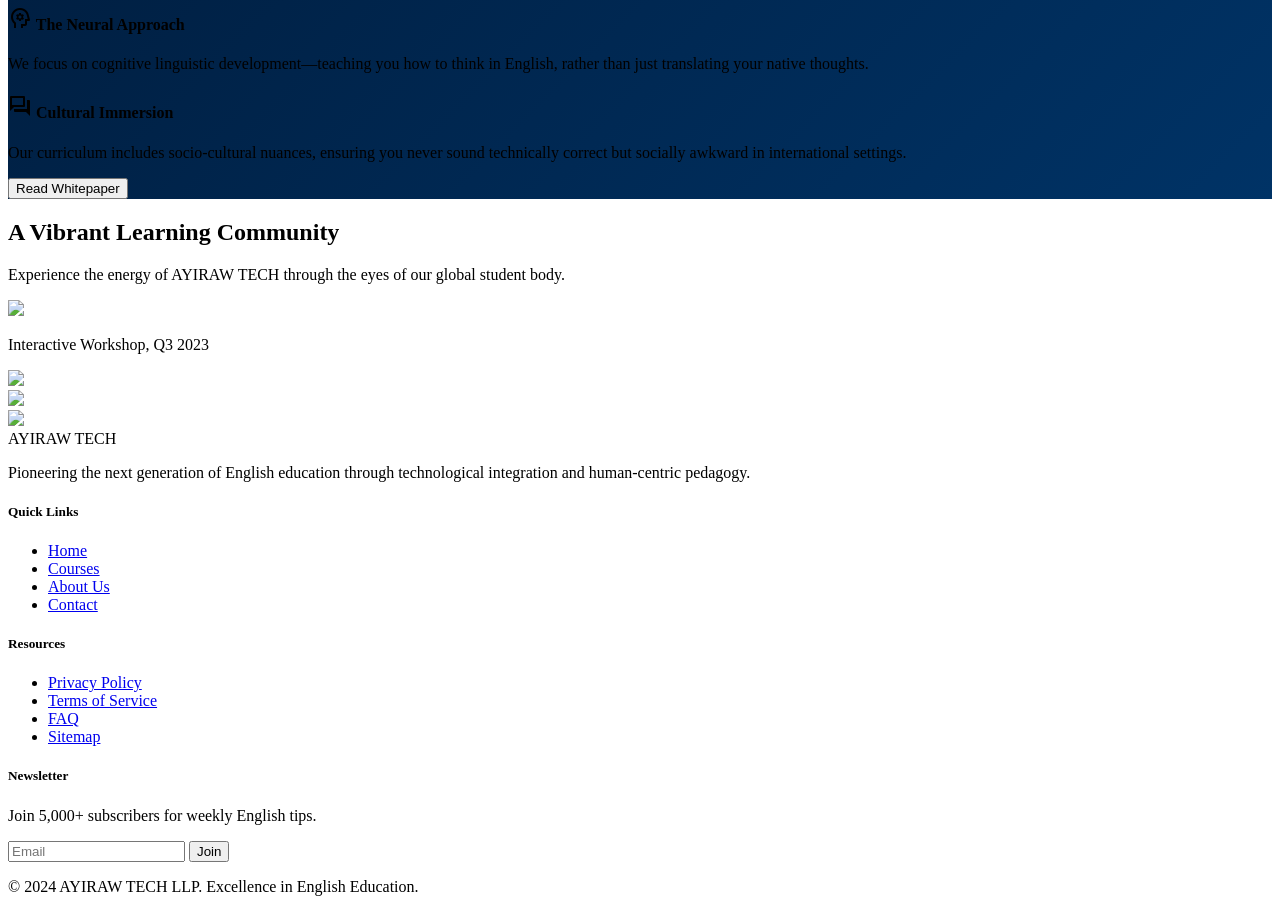
==== commit 1697fd8e: "about.html" ====
--- a/about.html
+++ b/about.html
@@ -111,7 +111,12 @@
 </div>
 </div>
 </nav>
-      
+      <div id="mobileMenu" class="hidden flex-col space-y-4 p-4 bg-white text-center shadow-md md:hidden">
+  <a href="index.html" class="block py-2 border-b">Home</a>
+  <a href="courses.html" class="block py-2 border-b">Courses</a>
+  <a href="about.html" class="block py-2 border-b">About Us</a>
+  <a href="contact.html" class="block py-2">Contact</a>
+</div>   
 <main class="pt-20">
 <!-- Hero Section: Editorial Style -->
 <section class="relative py-24 overflow-hidden">
